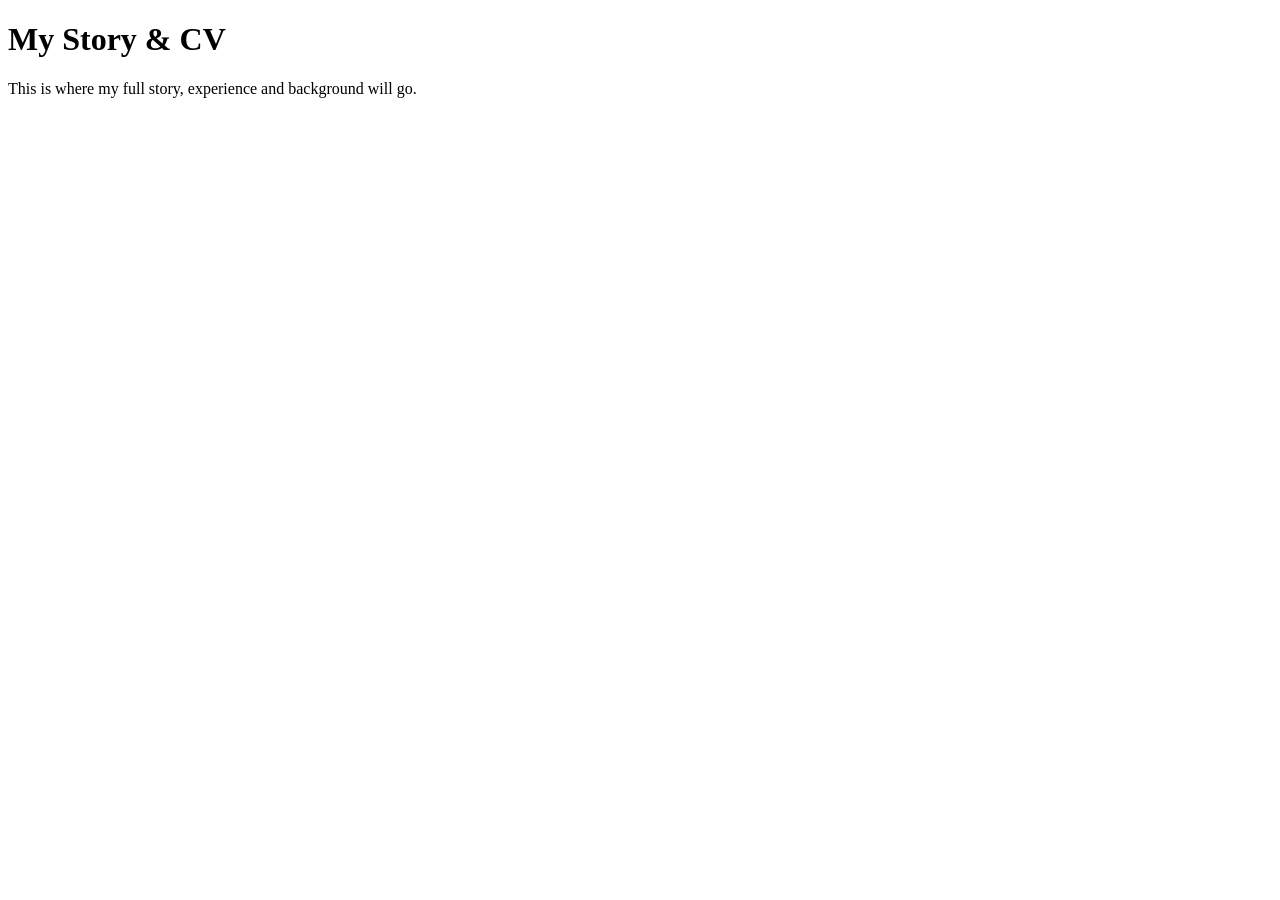
==== about.html @ 66535047 "extra page cv" ====
<!DOCTYPE html>
<html lang="en">
<head>
    <meta charset="UTF-8">
    <meta name="viewport" content="width=device-width, initial-scale=1.0">
    <title>About Me | Christine King</title>
    <link rel="stylesheet" href="style.css">
</head>

<body>

    <h1>My Story & CV</h1>

    <p>This is where my full story, experience and background will go.</p>

</body>
</html>
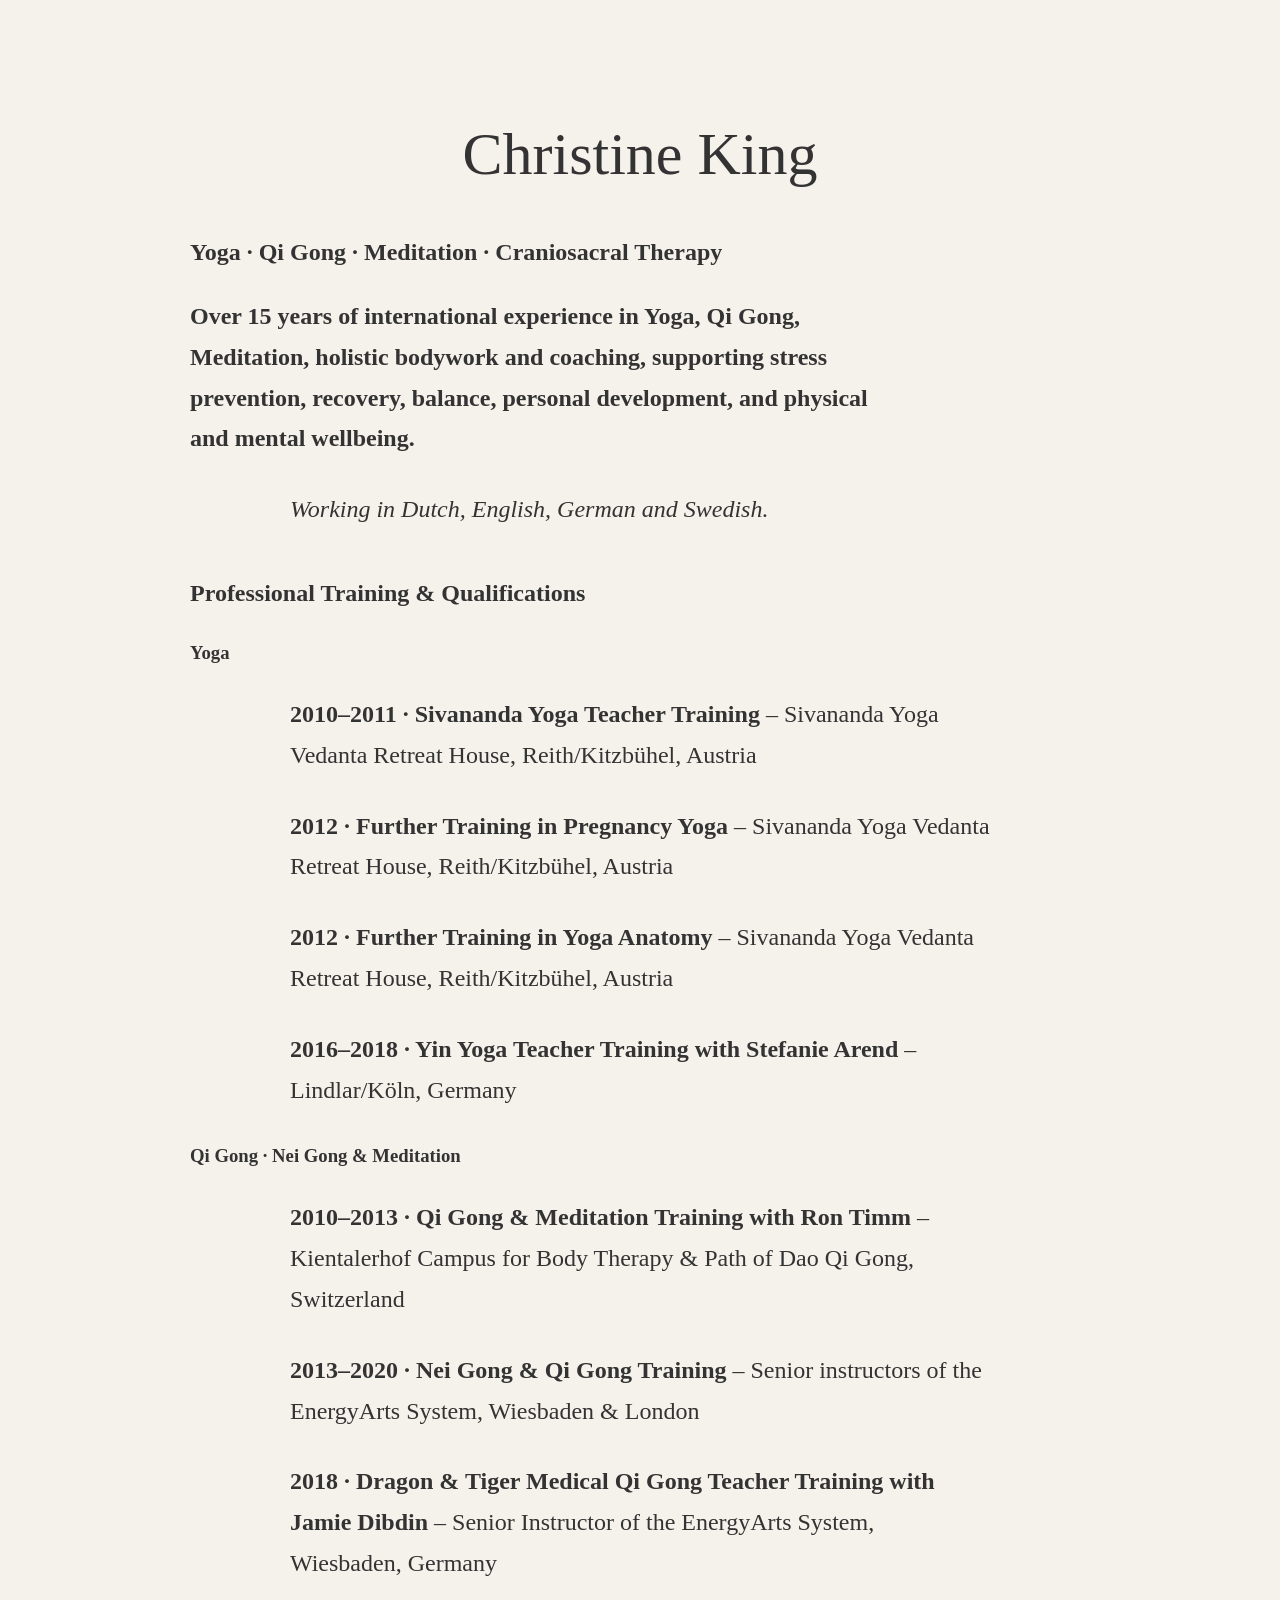
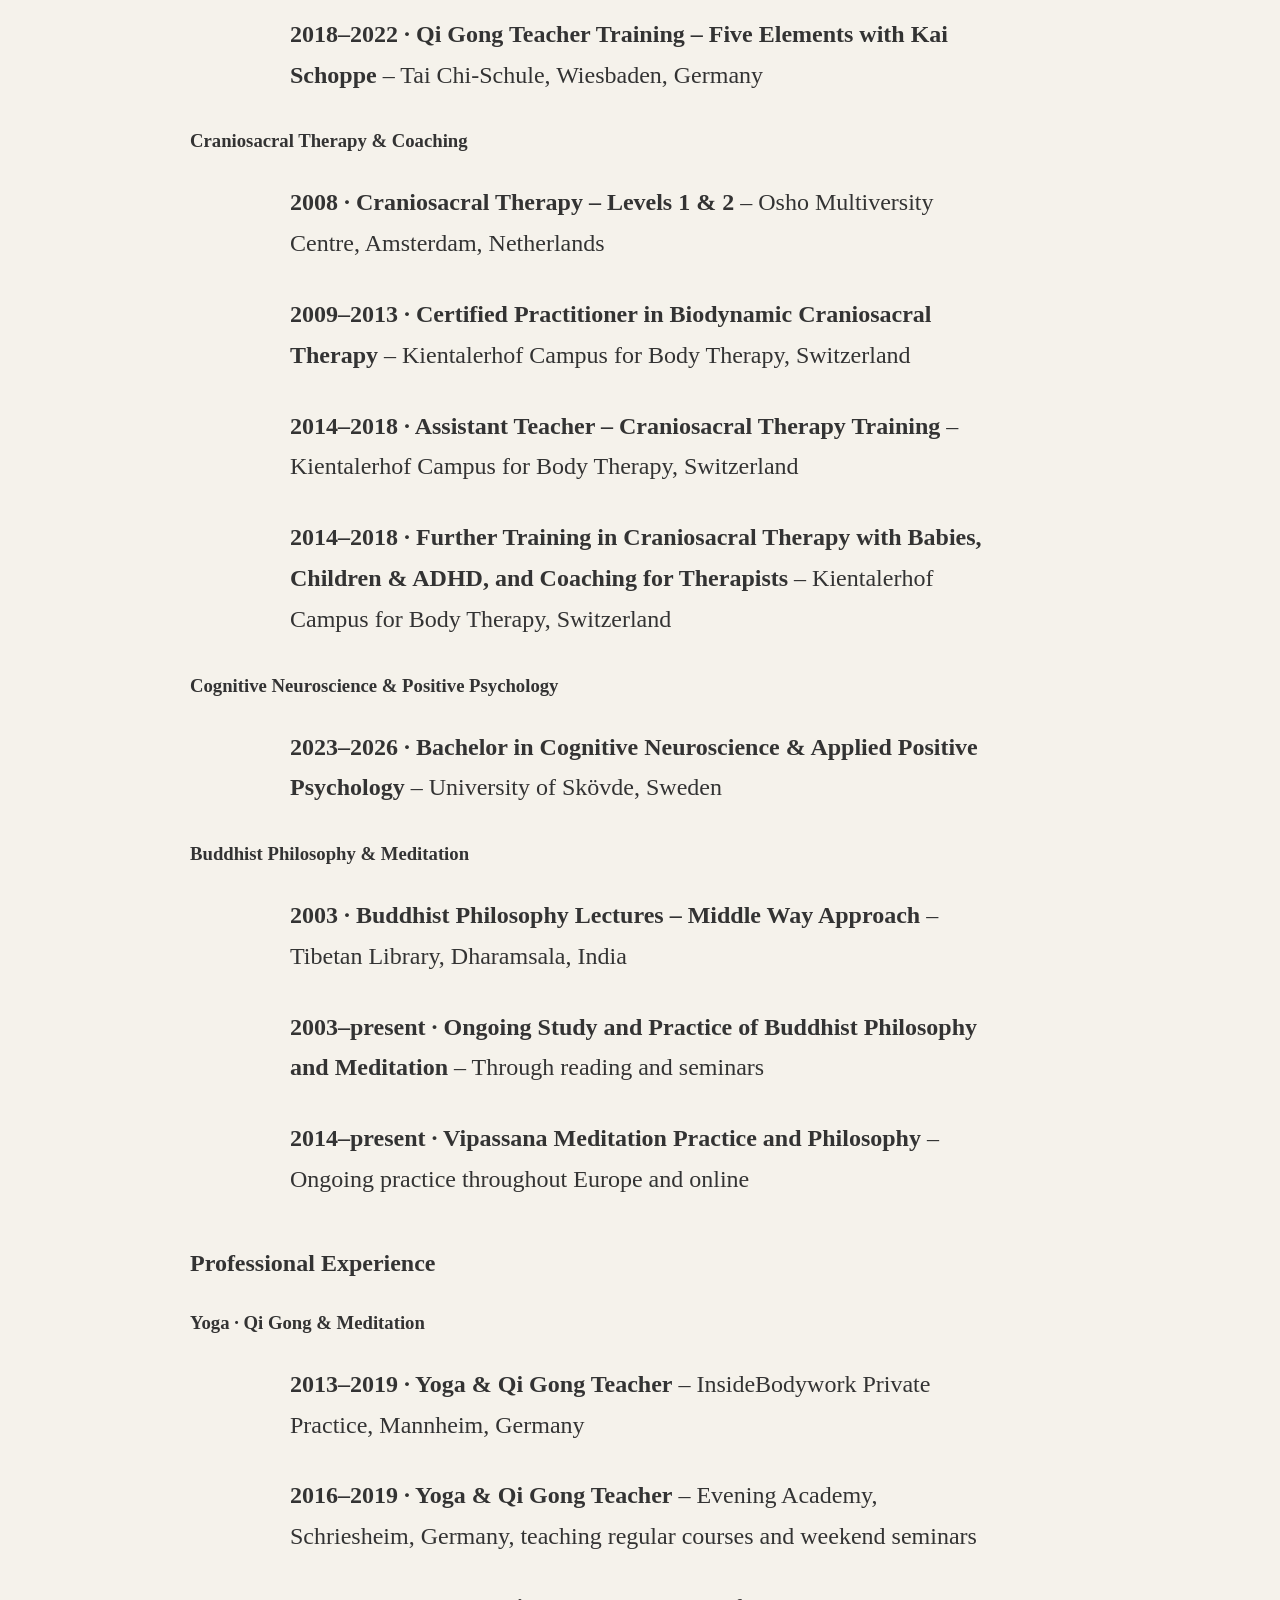
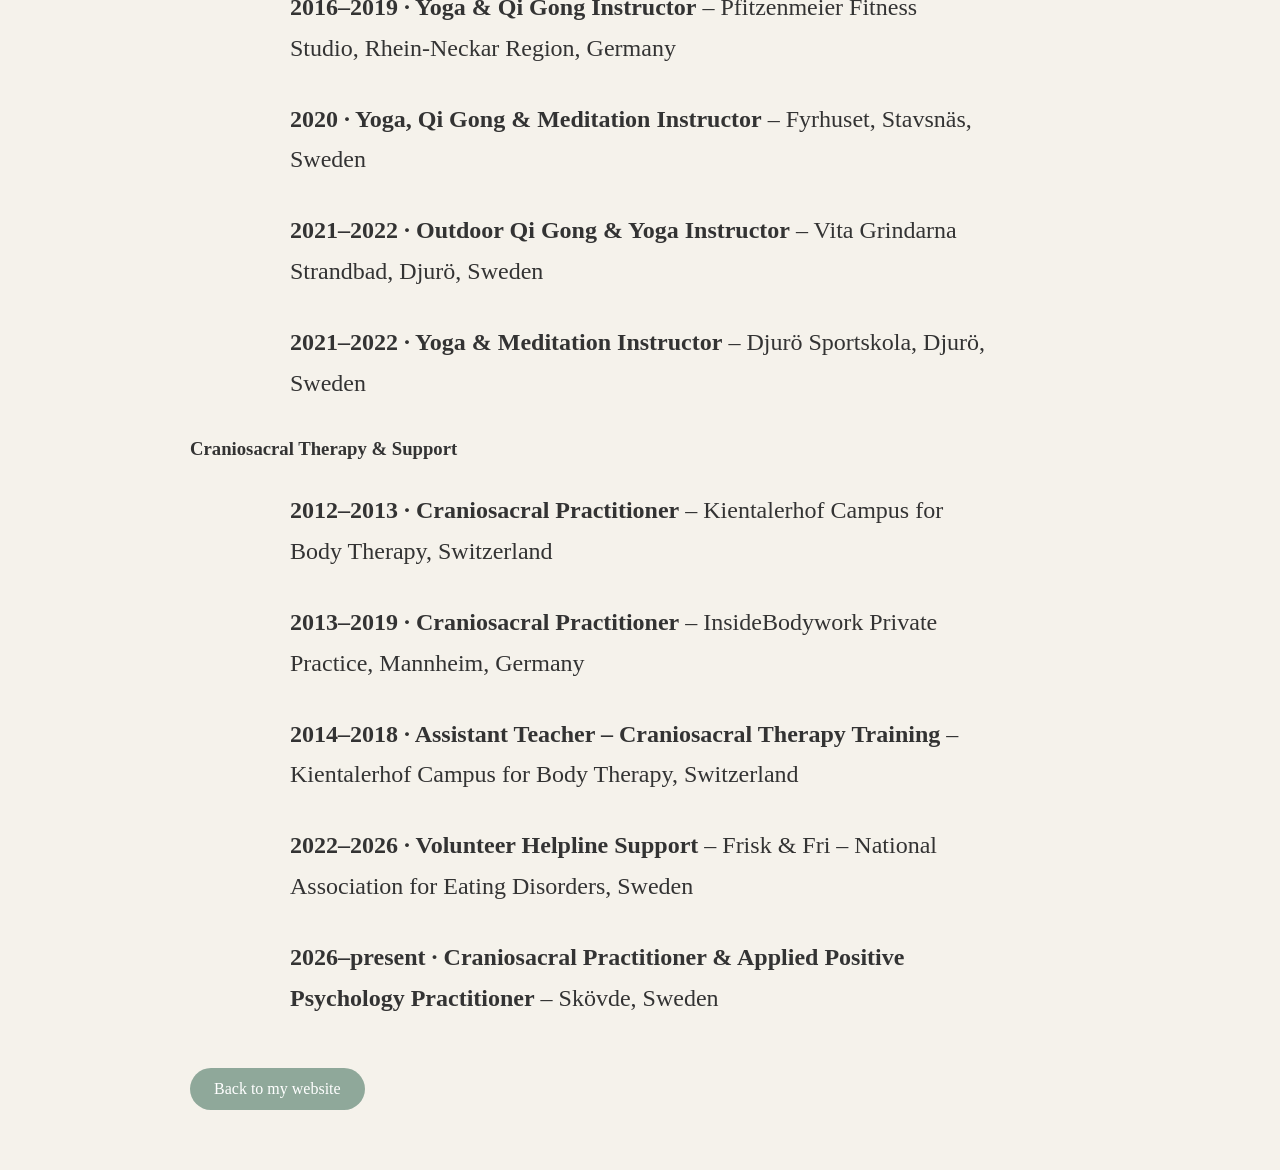
==== commit f96412cb: "cv" ====
--- a/about.html
+++ b/about.html
@@ -3,15 +3,192 @@
 <head>
     <meta charset="UTF-8">
     <meta name="viewport" content="width=device-width, initial-scale=1.0">
-    <title>About Me | Christine King</title>
-    <link rel="stylesheet" href="style.css">
+    <title>My Story & CV | Christine King</title>
+    <link rel="stylesheet" href="css/style.css">
 </head>
 
 <body>
 
-    <h1>My Story & CV</h1>
+    <main class="cv-page">
 
-    <p>This is where my full story, experience and background will go.</p>
+        <h1>Christine King</h1>
+
+        <h2>Yoga · Qi Gong · Meditation · Craniosacral Therapy</h2>
+
+        <p class="cv-intro">
+            <strong>
+                Over 15 years of international experience in Yoga, Qi Gong, Meditation,
+                holistic bodywork and coaching, supporting stress prevention, recovery,
+                balance, personal development, and physical and mental wellbeing.
+            </strong>
+        </p>
+
+        <p><em>Working in Dutch, English, German and Swedish.</em></p>
+
+
+        <h2>Professional Training & Qualifications</h2>
+
+        <h3>Yoga</h3>
+
+        <p>
+            <strong>2010–2011 · Sivananda Yoga Teacher Training</strong> –
+            Sivananda Yoga Vedanta Retreat House, Reith/Kitzbühel, Austria
+        </p>
+
+        <p>
+            <strong>2012 · Further Training in Pregnancy Yoga</strong> –
+            Sivananda Yoga Vedanta Retreat House, Reith/Kitzbühel, Austria
+        </p>
+
+        <p>
+            <strong>2012 · Further Training in Yoga Anatomy</strong> –
+            Sivananda Yoga Vedanta Retreat House, Reith/Kitzbühel, Austria
+        </p>
+
+        <p>
+            <strong>2016–2018 · Yin Yoga Teacher Training with Stefanie Arend</strong> –
+            Lindlar/Köln, Germany
+        </p>
+
+
+        <h3>Qi Gong · Nei Gong & Meditation</h3>
+
+        <p>
+            <strong>2010–2013 · Qi Gong & Meditation Training with Ron Timm</strong> –
+            Kientalerhof Campus for Body Therapy & Path of Dao Qi Gong, Switzerland
+        </p>
+
+        <p>
+            <strong>2013–2020 · Nei Gong & Qi Gong Training</strong> –
+            Senior instructors of the EnergyArts System, Wiesbaden & London
+        </p>
+
+        <p>
+            <strong>2018 · Dragon & Tiger Medical Qi Gong Teacher Training with Jamie Dibdin</strong> –
+            Senior Instructor of the EnergyArts System, Wiesbaden, Germany
+        </p>
+
+        <p>
+            <strong>2018–2022 · Qi Gong Teacher Training – Five Elements with Kai Schoppe</strong> –
+            Tai Chi-Schule, Wiesbaden, Germany
+        </p>
+
+
+        <h3>Craniosacral Therapy & Coaching</h3>
+
+        <p>
+            <strong>2008 · Craniosacral Therapy – Levels 1 & 2</strong> –
+            Osho Multiversity Centre, Amsterdam, Netherlands
+        </p>
+
+        <p>
+            <strong>2009–2013 · Certified Practitioner in Biodynamic Craniosacral Therapy</strong> –
+            Kientalerhof Campus for Body Therapy, Switzerland
+        </p>
+
+        <p>
+            <strong>2014–2018 · Assistant Teacher – Craniosacral Therapy Training</strong> –
+            Kientalerhof Campus for Body Therapy, Switzerland
+        </p>
+
+        <p>
+            <strong>2014–2018 · Further Training in Craniosacral Therapy with Babies, Children & ADHD,
+            and Coaching for Therapists</strong> –
+            Kientalerhof Campus for Body Therapy, Switzerland
+        </p>
+
+
+        <h3>Cognitive Neuroscience & Positive Psychology</h3>
+
+        <p>
+            <strong>2023–2026 · Bachelor in Cognitive Neuroscience & Applied Positive Psychology</strong> –
+            University of Skövde, Sweden
+        </p>
+
+
+        <h3>Buddhist Philosophy & Meditation</h3>
+
+        <p>
+            <strong>2003 · Buddhist Philosophy Lectures – Middle Way Approach</strong> –
+            Tibetan Library, Dharamsala, India
+        </p>
+
+        <p>
+            <strong>2003–present · Ongoing Study and Practice of Buddhist Philosophy and Meditation</strong> –
+            Through reading and seminars
+        </p>
+
+        <p>
+            <strong>2014–present · Vipassana Meditation Practice and Philosophy</strong> –
+            Ongoing practice throughout Europe and online
+        </p>
+
+
+        <h2>Professional Experience</h2>
+
+        <h3>Yoga · Qi Gong & Meditation</h3>
+
+        <p>
+            <strong>2013–2019 · Yoga & Qi Gong Teacher</strong> –
+            InsideBodywork Private Practice, Mannheim, Germany
+        </p>
+
+        <p>
+            <strong>2016–2019 · Yoga & Qi Gong Teacher</strong> –
+            Evening Academy, Schriesheim, Germany, teaching regular courses and weekend seminars
+        </p>
+
+        <p>
+            <strong>2016–2019 · Yoga & Qi Gong Instructor</strong> –
+            Pfitzenmeier Fitness Studio, Rhein-Neckar Region, Germany
+        </p>
+
+        <p>
+            <strong>2020 · Yoga, Qi Gong & Meditation Instructor</strong> –
+            Fyrhuset, Stavsnäs, Sweden
+        </p>
+
+        <p>
+            <strong>2021–2022 · Outdoor Qi Gong & Yoga Instructor</strong> –
+            Vita Grindarna Strandbad, Djurö, Sweden
+        </p>
+
+        <p>
+            <strong>2021–2022 · Yoga & Meditation Instructor</strong> –
+            Djurö Sportskola, Djurö, Sweden
+        </p>
+
+
+        <h3>Craniosacral Therapy & Support</h3>
+
+        <p>
+            <strong>2012–2013 · Craniosacral Practitioner</strong> –
+            Kientalerhof Campus for Body Therapy, Switzerland
+        </p>
+
+        <p>
+            <strong>2013–2019 · Craniosacral Practitioner</strong> –
+            InsideBodywork Private Practice, Mannheim, Germany
+        </p>
+
+        <p>
+            <strong>2014–2018 · Assistant Teacher – Craniosacral Therapy Training</strong> –
+            Kientalerhof Campus for Body Therapy, Switzerland
+        </p>
+
+        <p>
+            <strong>2022–2026 · Volunteer Helpline Support</strong> –
+            Frisk & Fri – National Association for Eating Disorders, Sweden
+        </p>
+
+        <p>
+            <strong>2026–present · Craniosacral Practitioner & Applied Positive Psychology Practitioner</strong> –
+            Skövde, Sweden
+        </p>
+
+        <a href="index.html" class="about-button">Back to my website</a>
+
+    </main>
 
 </body>
 </html>
--- a/css/style.css
+++ b/css/style.css
@@ -0,0 +1,538 @@
+body {
+    margin: 0;
+    background: #f5f2eb;
+    color: #333;
+    font-family: Georgia, serif;
+}
+
+h1 {
+    text-align: center;
+    margin-top: 120px;
+    font-size: 60px;
+    font-weight: normal;
+}
+
+p {
+    width: 700px;
+    max-width: 90%;
+    margin: 30px auto;
+    text-align: center;
+    font-size: 24px;
+    line-height: 1.7;
+}
+
+/* ---------- Navigation ---------- */
+/* ---------- Navigation ---------- */
+
+header {
+    position: fixed;
+    top: 0;
+    width: 100%;
+    background: rgba(248,246,242,0.75);
+    backdrop-filter: blur(8px);
+    box-shadow: 0 2px 12px rgba(0,0,0,0.06);
+    z-index: 1000;
+}
+
+nav {
+    max-width: 1200px;
+    margin: auto;
+    padding: 18px 40px;
+    display: flex;
+    justify-content: space-between;
+    align-items: center;
+    position: relative;
+}
+
+.logo {
+    font-size: 28px;
+    font-weight: 500;
+    color: #2F2F2F;
+}
+
+.menu {
+    display: flex;
+    list-style: none;
+    gap: 35px;
+    margin: 0;
+    padding: 0;
+}
+
+.menu li {
+    list-style: none;
+}
+
+.menu a {
+    text-decoration: none;
+    color: #2F2F2F;
+    font-size: 17px;
+    transition: color .3s;
+}
+
+.menu a:hover {
+    color: #6F8A69;
+}
+
+.menu-toggle {
+    display: none;
+    font-size: 32px;
+    cursor: pointer;
+}
+/* ---------- Dropdown menu ---------- */
+
+.dropdown {
+    position: relative;
+}
+
+.submenu {
+    display: none;
+    position: absolute;
+    top: 100%;
+    left: 0;
+    background: white;
+    min-width: 240px;
+    list-style: none;
+    padding: 10px 0;
+    margin: 0;
+    border-radius: 10px;
+    box-shadow: 0 8px 20px rgba(0,0,0,0.12);
+    z-index: 1000;
+}
+
+.submenu li {
+    padding: 0;
+}
+
+.submenu a {
+    display: block;
+    padding: 12px 20px;
+    color: #2F2F2F;
+    text-decoration: none;
+    font-size: 16px;
+}
+
+.submenu a:hover {
+    background: #f8f5ef;
+    color: #6F8A69;
+}
+
+.dropdown:hover .submenu {
+    display: block;
+}
+@media (max-width:768px){
+
+.dropdown.open .submenu {
+    display: block;
+}
+
+.dropdown > a {
+    cursor: pointer;
+}    
+
+    nav{
+        padding:18px 20px;
+    }
+
+    .menu-toggle{
+        display:block;
+    }
+
+    .menu{
+        display:none;
+        position:absolute;
+        top:70px;
+        left:0;
+        right:0;
+        width:100%;
+        background:#f8f5ef;
+        flex-direction:column;
+        align-items:center;
+        gap:22px;
+        padding:25px 0;
+        box-shadow:0 10px 20px rgba(0,0,0,.08);
+    }
+
+    .menu.active{
+        display:flex;
+    }
+}
+
+.dropdown {
+    width: 100%;
+    text-align: center;
+}
+
+.submenu {
+    position: static;
+    display: none;
+    width: 100%;
+    background: transparent;
+    box-shadow: none;
+    border-radius: 0;
+    padding: 10px 0;
+}
+
+.dropdown.open .submenu {
+    display: block;
+}
+/* ---------- Hero ---------- */
+
+.hero {
+    height: 100vh;
+    background-image: url("../images/hero.jpg");
+    background-size: cover;
+    background-position: center;
+    background-repeat: no-repeat;
+
+    display: flex;
+    flex-direction: column;
+    justify-content: center;
+    align-items: center;
+
+    text-align: center;
+    color: white;
+
+    position: relative;
+}
+
+.hero::before {
+    content: "";
+    position: absolute;
+    inset: 0;
+    background: rgba(0,0,0,0.35);
+    pointer-events: none;
+}
+
+.hero h1,
+.hero p,
+.hero .button {
+    position: relative;
+    z-index: 2;
+}
+
+.button {
+    display: inline-block;
+    margin-top: 35px;
+    padding: 14px 30px;
+    background: #8C7A5B;
+    color: white;
+    text-decoration: none;
+    border-radius: 30px;
+    font-size: 18px;
+    transition: background 0.3s ease;
+}
+
+.button:hover {
+    background: #5b7356;
+}
+
+.about {
+padding: 30px 40px;
+    background: #F7F2EB;
+}
+
+.about h2 {
+    text-align: center;
+    font-size: 42px;
+    margin-bottom: 30px;
+}
+
+.about p {
+    max-width: 800px;
+    margin: 0 auto;
+    text-align: center;
+    font-size: 28px;
+    line-height: 1.8;
+}
+
+.about-container {
+    max-width: 1100px;
+    margin: 0 auto;
+    display: flex;
+    align-items: center;
+    gap: 60px;
+}
+
+.about-image img {
+    width: 220px;
+    height: auto;
+    border-radius: 20px;
+    margin-top: 130px;
+}
+
+.about-text {
+    flex: 1;
+}
+
+/* ---------- How I Work ---------- */
+
+.how {
+    padding: 120px 40px;
+    background: #f8f5ef;
+    text-align: center;
+}
+
+.how h2 {
+    font-size: 48px;
+    margin-bottom: 70px;
+}
+
+.cards {
+    max-width: 1200px;
+    margin: auto;
+    display: flex;
+    gap: 30px;
+    justify-content: center;
+    flex-wrap: wrap;
+}
+
+.card {
+    background: white;
+    width: 320px;
+    padding: 40px 30px;
+    border-radius: 18px;
+    box-shadow: 0 10px 25px rgba(0,0,0,0.08);
+    transition: 0.3s;
+}
+
+.card:hover {
+    transform: translateY(-8px);
+    box-shadow: 0 20px 40px rgba(0,0,0,0.12);
+}
+
+.card h3 {
+    margin-bottom: 20px;
+    font-size: 26px;
+}
+
+.card p {
+    margin: 0;
+    font-size: 18px;
+    line-height: 1.8;
+}
+
+/* ---------- Mobile ---------- */
+/* Hamburger menu */
+@media (max-width: 768px) {
+.about-container {
+    display: flex;
+    flex-direction: column;
+    align-items: center;
+    gap: 30px;
+    width: 100%;
+    max-width: 100%;
+}
+
+.about-image {
+    margin-bottom: 30px;
+}
+
+.about-image img {
+    width: 180px;
+    margin-top: 40px;
+}
+
+.about-text {
+    flex: none;
+    width: 100%;
+    max-width: 100%;
+    padding: 0 20px;
+    box-sizing: border-box;
+}
+
+.about p {
+    width: auto;
+    max-width: 100%;
+    font-size: 22px;
+}
+
+    .cards {
+        flex-direction: column;
+        align-items: center;
+    }
+
+    .card {
+        width: 90%;
+        margin-bottom: 25px;
+    }
+
+    .hero h1 {
+        font-size: 52px;
+    }
+
+    .hero p {
+        width: 90%;
+        font-size: 22px;
+    }
+
+    .button {
+        font-size: 20px;
+        padding: 18px 30px;
+    }
+}
+.construction {
+    text-align: center;
+    font-size: 20px;
+    color: #c5c5c5 !important;
+    margin-top: 30px;
+    font-style: italic;
+    letter-spacing: 0.5px;
+}
+.therapy-section {
+    max-width: 900px;
+    margin: 0 auto;
+    padding: 60px 20px;
+    scroll-margin-top: 0px;
+}
+
+.therapy-image {
+    display: flex;
+    justify-content: center;
+    margin: 40px 0;
+}
+
+.therapy-image img {
+    width: 100%;
+    max-width: 500px;
+    height: auto;
+    border-radius: 12px;
+}
+
+.therapy-content h2 {
+    text-align: center;
+    margin-bottom: 30px;
+}
+
+.therapy-content p {
+    line-height: 1.8;
+    margin-bottom: 22px;
+}
+
+@media (max-width: 768px) {
+
+    .dropdown.open .submenu {
+        display: block;
+    }
+
+}
+
+/* ===== Mobile submenu styling ===== */
+@media (max-width: 768px) {
+
+    .submenu {
+        width: 90%;
+        margin: 10px auto 0;
+        padding: 8px 0;
+        background: #fff;
+        border-radius: 14px;
+        box-shadow: 0 8px 18px rgba(0,0,0,0.08);
+    }
+
+    .submenu li {
+        width: 100%;
+    }
+
+    .submenu a {
+        display: block;
+        padding: 14px 18px;
+        text-align: center;
+        font-size: 16px;
+        color: #444;
+        border-bottom: 1px solid #ececec;
+    }
+
+    .submenu li:last-child a {
+        border-bottom: none;
+    }
+
+    .submenu a:hover {
+        background: #f8f5ef;
+        color: #6F8A69;
+    }
+
+}
+.blog-post{
+    max-width:900px;
+    margin:80px auto;
+    background:white;
+    border-radius:18px;
+    overflow:hidden;
+    box-shadow:0 10px 30px rgba(0,0,0,.08);
+}
+
+.blog-image {
+    width: 50%;
+    display: block;
+    margin: 30px auto;
+    border-radius: 12px;
+}
+
+.blog-post h2{
+    margin:35px 40px 10px;
+    font-size:42px;
+}
+
+.blog-date{
+    margin:0 40px 20px;
+    color:#888;
+    font-style:italic;
+}
+
+.blog-post p{
+    margin:0 40px 30px;
+    line-height:1.8;
+}
+
+.blog-post .button{
+    margin:0 40px 40px;
+    display:inline-block;
+}
+
+.about-button {
+    display: inline-block;
+    margin-top: 20px;
+    padding: 12px 24px;
+    background-color: #8fa89a;
+    color: white;
+    text-decoration: none;
+    border-radius: 25px;
+    font-size: 16px;
+    transition: all 0.3s ease;
+}
+
+.about-button:hover {
+    background-color: #718c7e;
+    transform: translateY(-2px);
+}
+/* CV page */
+.cv-page {
+    max-width: 900px;
+    margin: 60px auto;
+    padding: 0 40px;
+    text-align: left;
+}
+
+.cv-page h1 {
+    text-align: center;
+}
+
+.cv-page h2 {
+    text-align: left;
+    margin-top: 50px;
+}
+
+.cv-page h3 {
+    text-align: left;
+    margin-top: 35px;
+}
+
+.cv-page .cv-intro {
+    text-align: left;
+    max-width: 850px;
+    margin: 30px 0 10px 0;
+}
+
+.cv-page p {
+    text-align: left;
+    line-height: 1.7;
+}
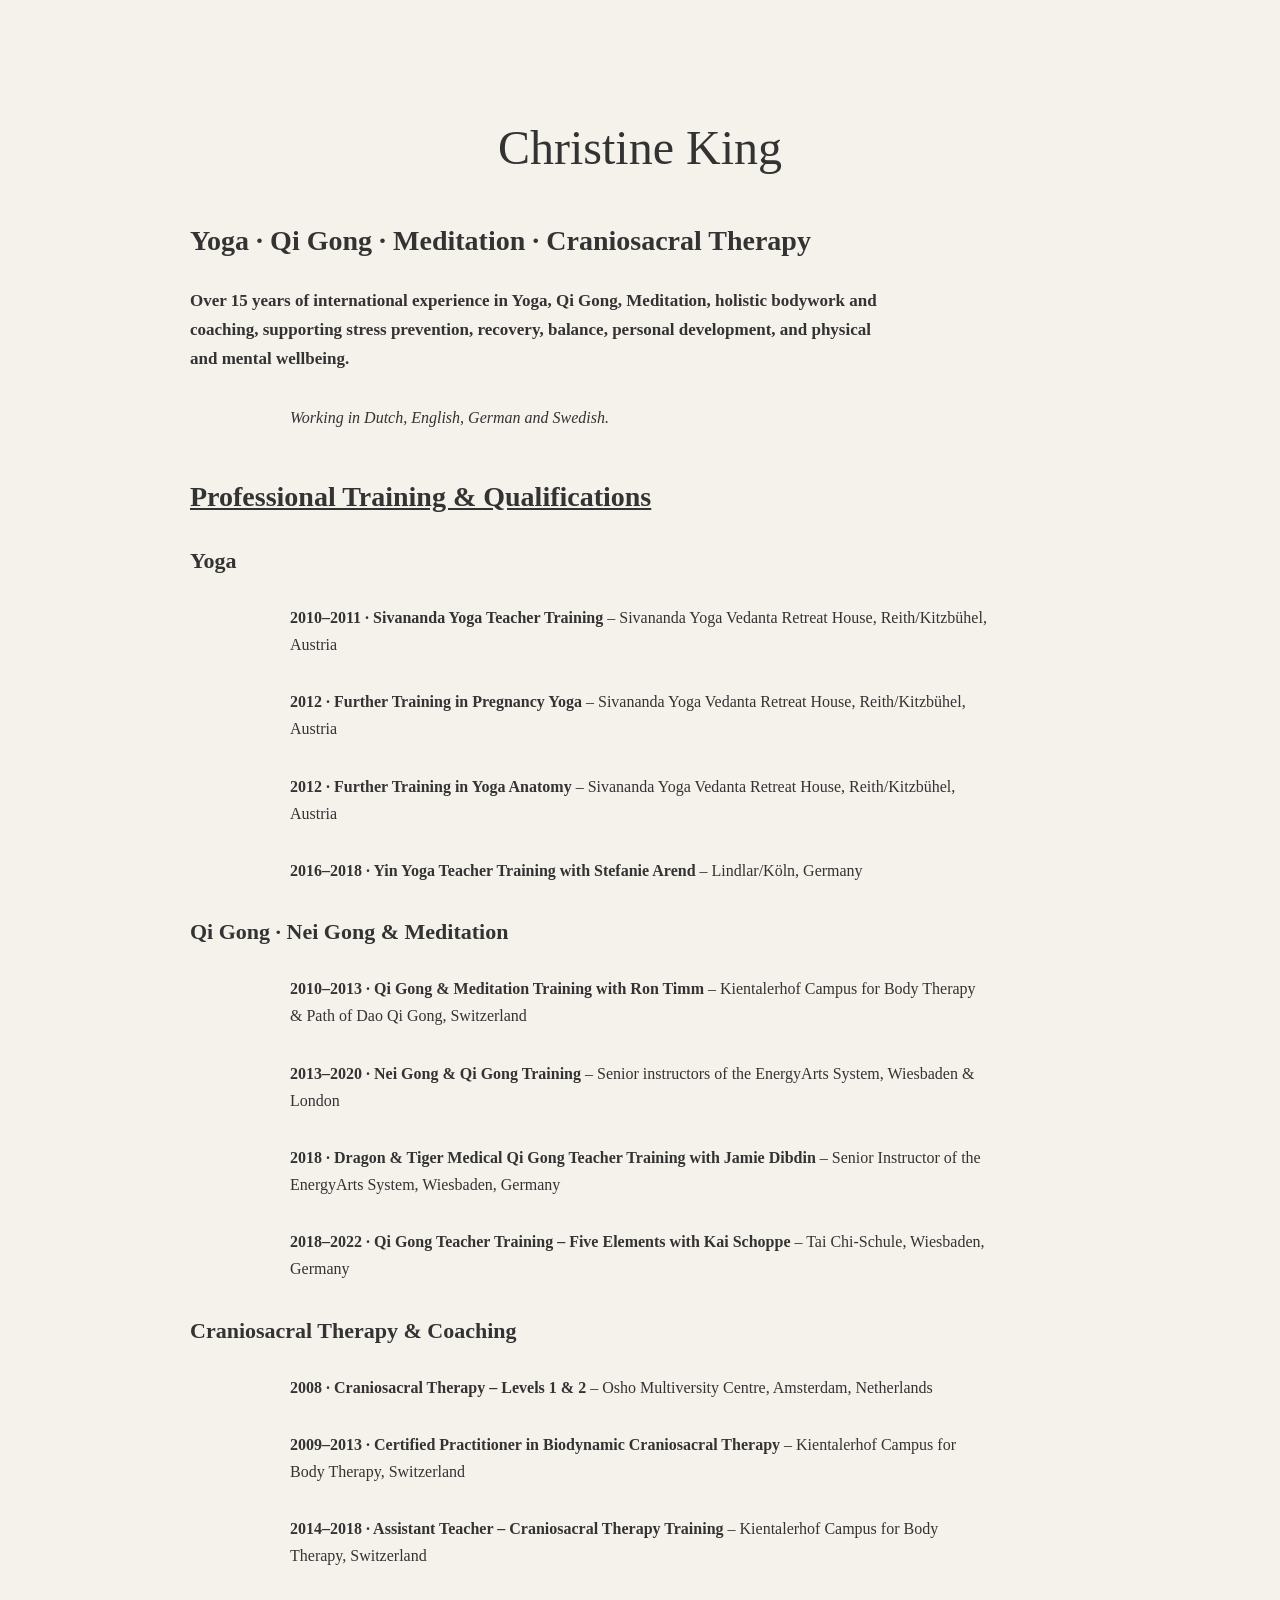
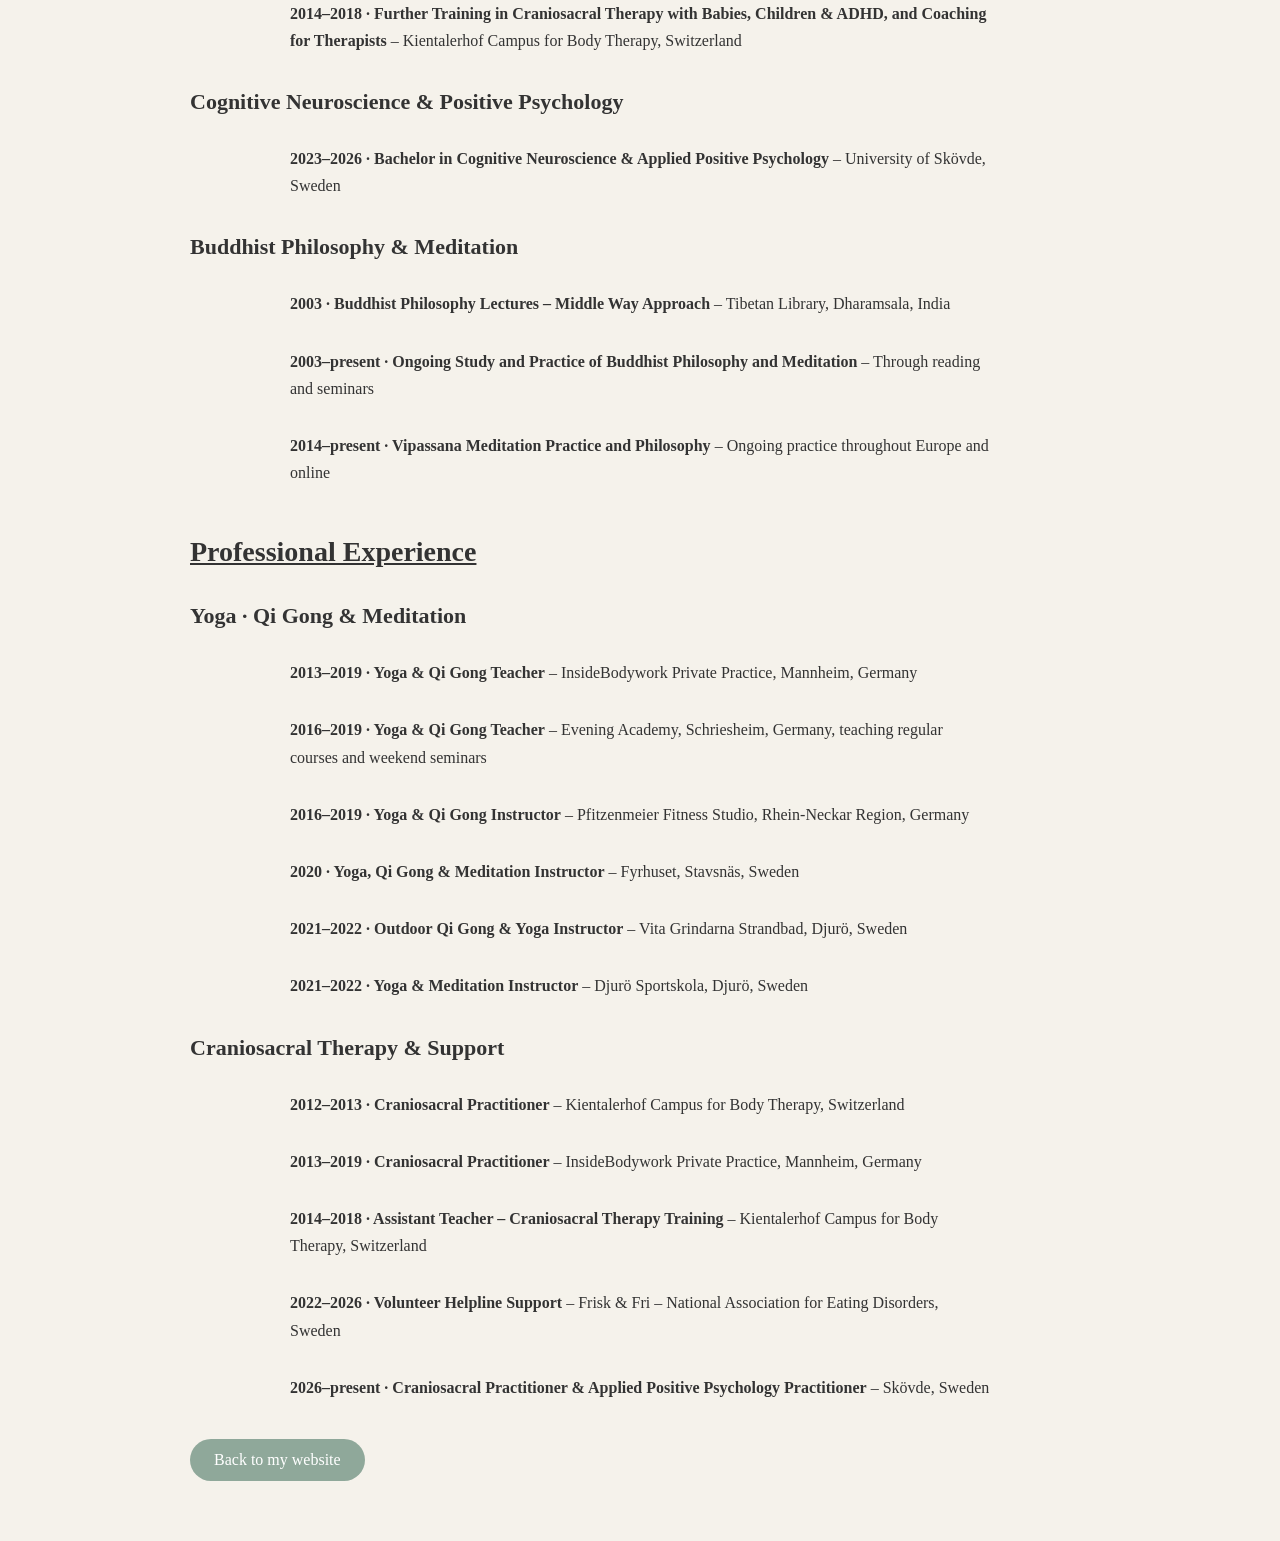
==== commit 5f76eb6a: "subtitle" ====
--- a/about.html
+++ b/about.html
@@ -13,7 +13,7 @@
 
         <h1>Christine King</h1>
 
-        <h2>Yoga · Qi Gong · Meditation · Craniosacral Therapy</h2>
+       <h2 class="cv-subtitle">Yoga · Qi Gong · Meditation · Craniosacral Therapy</h2>
 
         <p class="cv-intro">
             <strong>
--- a/css/style.css
+++ b/css/style.css
@@ -514,25 +514,38 @@
 
 .cv-page h1 {
     text-align: center;
+    font-size: 48px;
+    margin-bottom: 25px;
 }
 
 .cv-page h2 {
     text-align: left;
+    font-size: 28px;
     margin-top: 50px;
+    margin-bottom: 25px;
+        text-decoration: underline;
 }
 
 .cv-page h3 {
     text-align: left;
+    font-size: 22px;
     margin-top: 35px;
+    margin-bottom: 18px;
 }
 
 .cv-page .cv-intro {
     text-align: left;
     max-width: 850px;
     margin: 30px 0 10px 0;
+    font-size: 17px;
 }
 
 .cv-page p {
     text-align: left;
+    font-size: 16px;
     line-height: 1.7;
-}+    margin-bottom: 18px;
+}
+.cv-page h2.cv-subtitle {
+    text-decoration: none !important;
+}
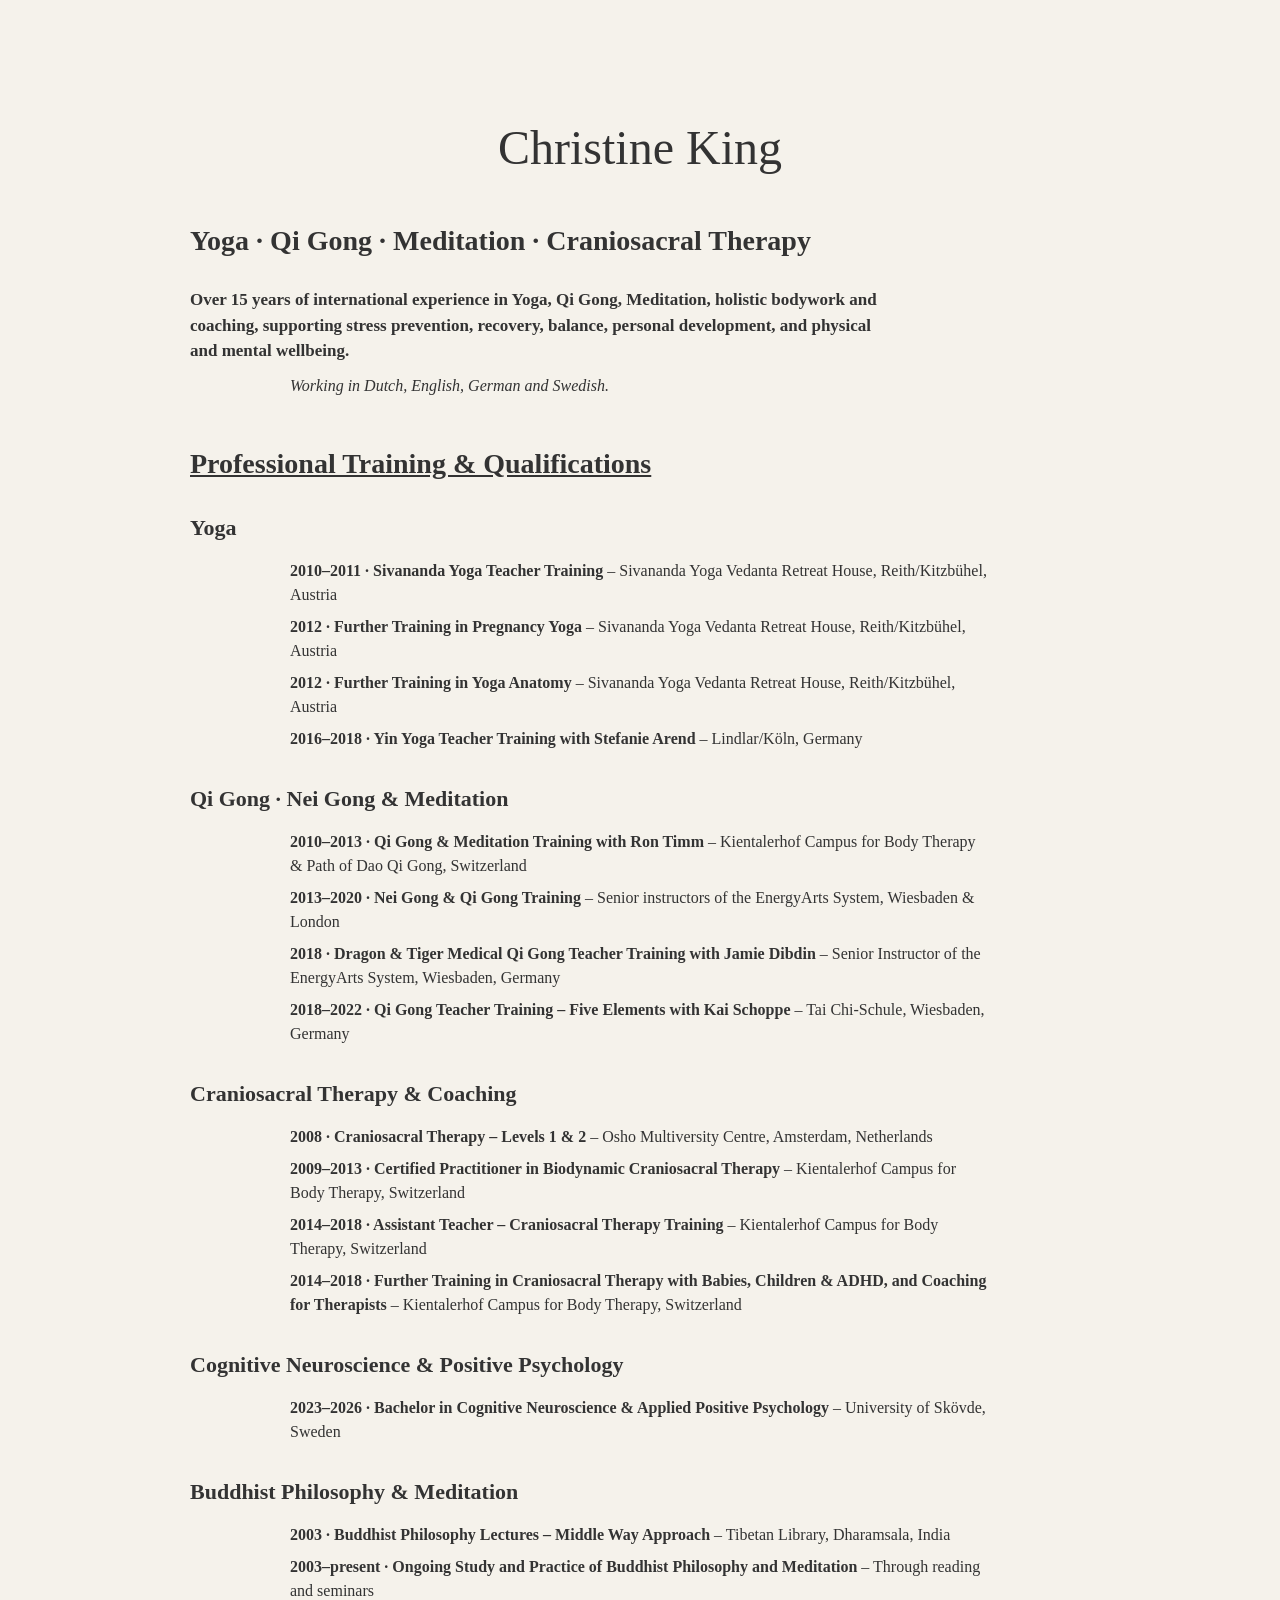
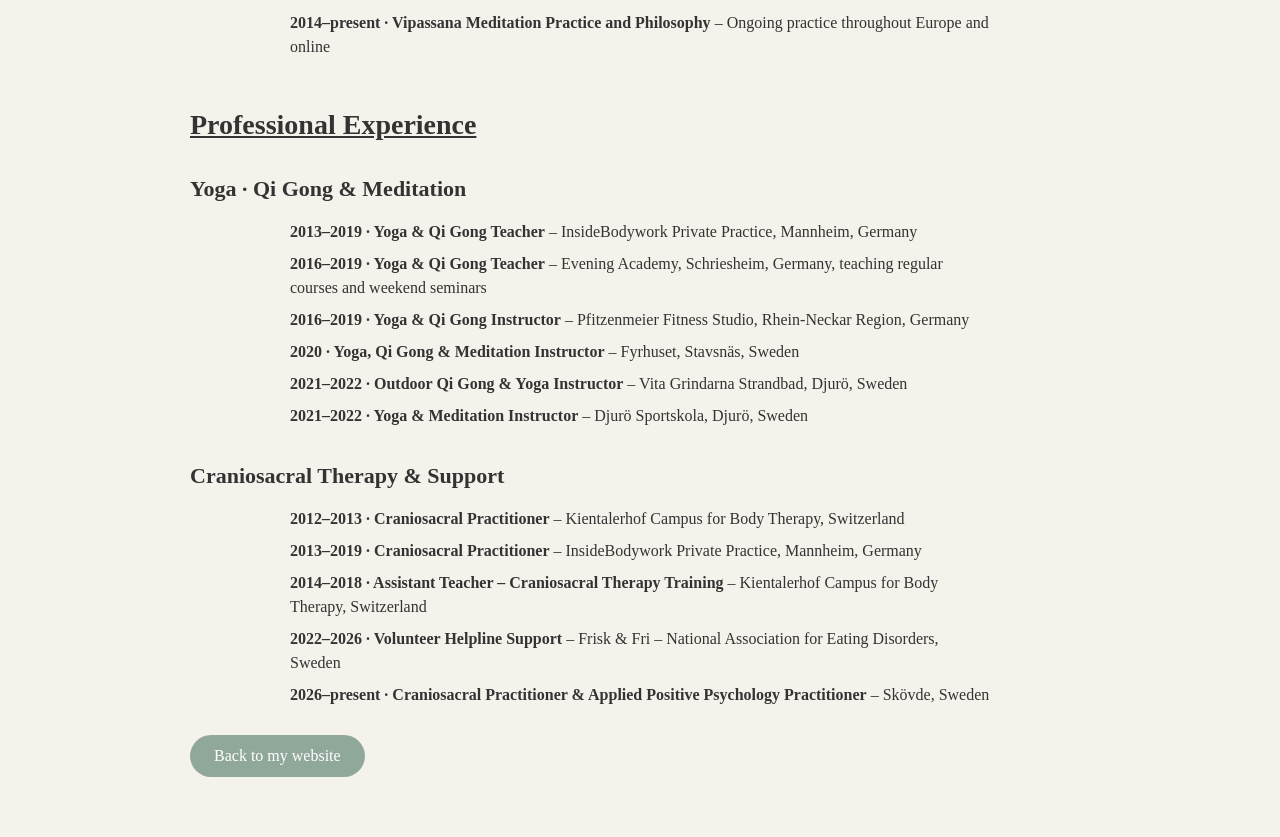
==== commit 85c963ac: "Update about.html" ====
--- a/about.html
+++ b/about.html
@@ -4,7 +4,7 @@
     <meta charset="UTF-8">
     <meta name="viewport" content="width=device-width, initial-scale=1.0">
     <title>My Story & CV | Christine King</title>
-    <link rel="stylesheet" href="css/style.css">
+<link rel="stylesheet" href="css/style.css?v=2">
 </head>
 
 <body>
--- a/css/style.css
+++ b/css/style.css
@@ -543,8 +543,9 @@
 .cv-page p {
     text-align: left;
     font-size: 16px;
-    line-height: 1.7;
-    margin-bottom: 18px;
+    line-height: 1.5;
+    margin-top: 0;
+    margin-bottom: 8px;
 }
 .cv-page h2.cv-subtitle {
     text-decoration: none !important;
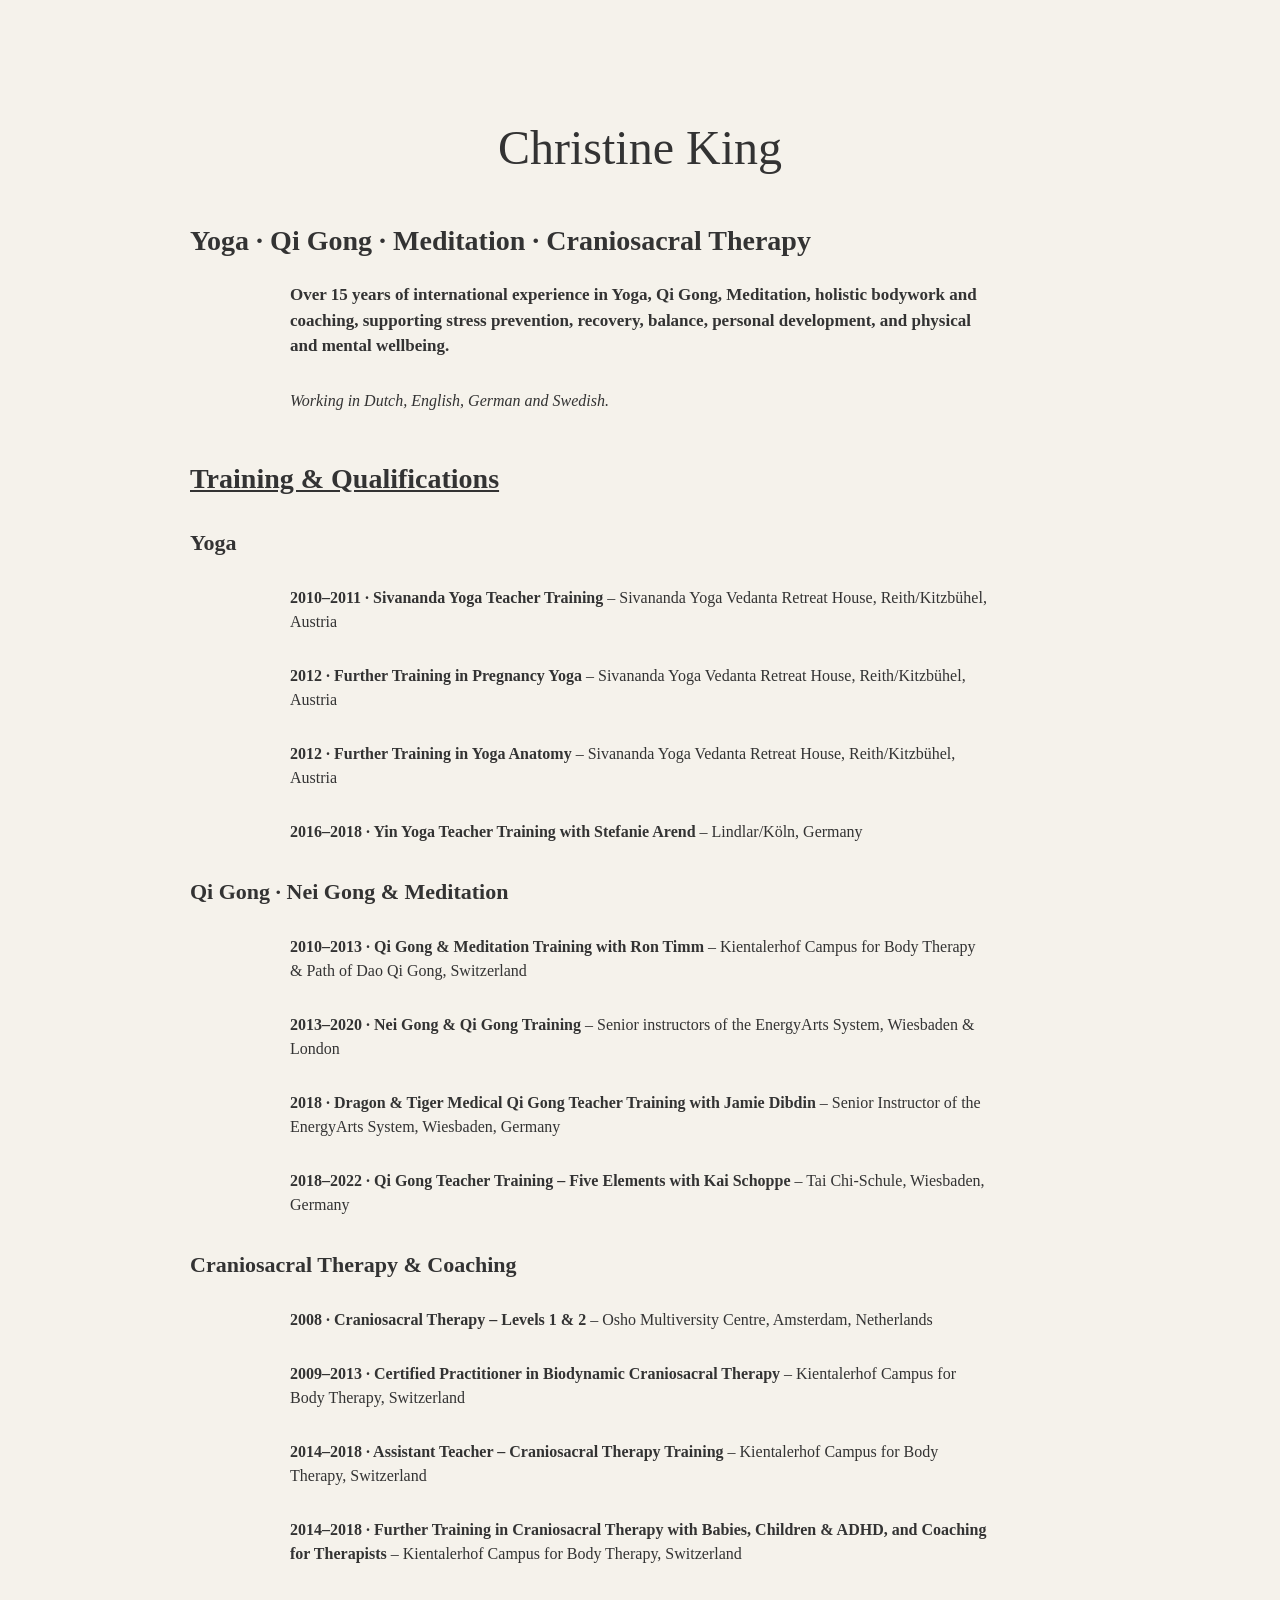
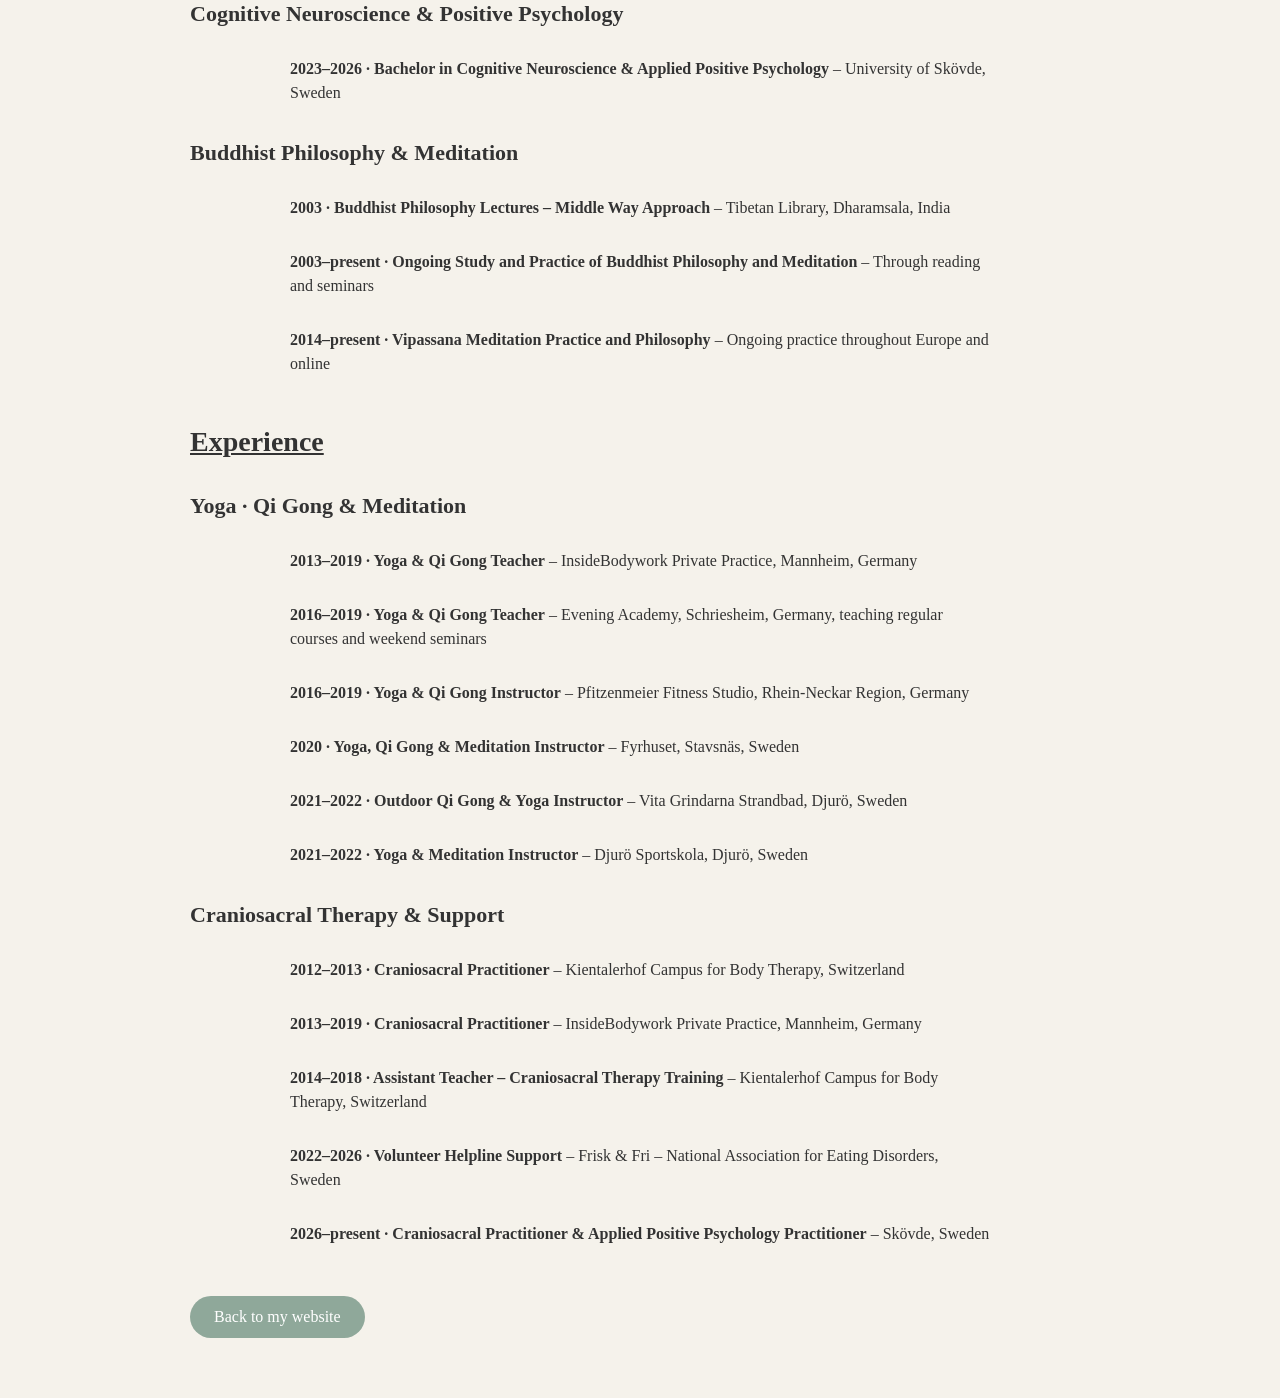
==== commit f3204880: "Update about.html" ====
--- a/about.html
+++ b/about.html
@@ -26,7 +26,7 @@
         <p><em>Working in Dutch, English, German and Swedish.</em></p>
 
 
-        <h2>Professional Training & Qualifications</h2>
+        <h2> Training & Qualifications</h2>
 
         <h3>Yoga</h3>
 
@@ -124,7 +124,7 @@
         </p>
 
 
-        <h2>Professional Experience</h2>
+        <h2>Experience</h2>
 
         <h3>Yoga · Qi Gong & Meditation</h3>
 
--- a/css/style.css
+++ b/css/style.css
@@ -535,18 +535,41 @@
 
 .cv-page .cv-intro {
     text-align: left;
-    max-width: 850px;
-    margin: 30px 0 10px 0;
     font-size: 17px;
+    line-height: 1.5;
+    margin-top: 0;
+    margin-bottom: 8px;
 }
 
 .cv-page p {
     text-align: left;
     font-size: 16px;
     line-height: 1.5;
-    margin-top: 0;
-    margin-bottom: 8px;
+.cv-page p {
+    text-align: left;
+    font-size: 16px;
+    line-height: 1.5;
+    margin: 0 0 8px 0;
+}
 }
 .cv-page h2.cv-subtitle {
     text-decoration: none !important;
 }
+@media (max-width: 768px) {
+    .cv-page .cv-intro {
+        width: 100%;
+        max-width: 100%;
+        box-sizing: border-box;
+    }
+}
+@media (max-width: 768px) {
+    .cv-page {
+        padding: 0 20px;
+    }
+
+    .cv-page .cv-intro {
+        width: 100%;
+        max-width: 100%;
+        box-sizing: border-box;
+    }
+}
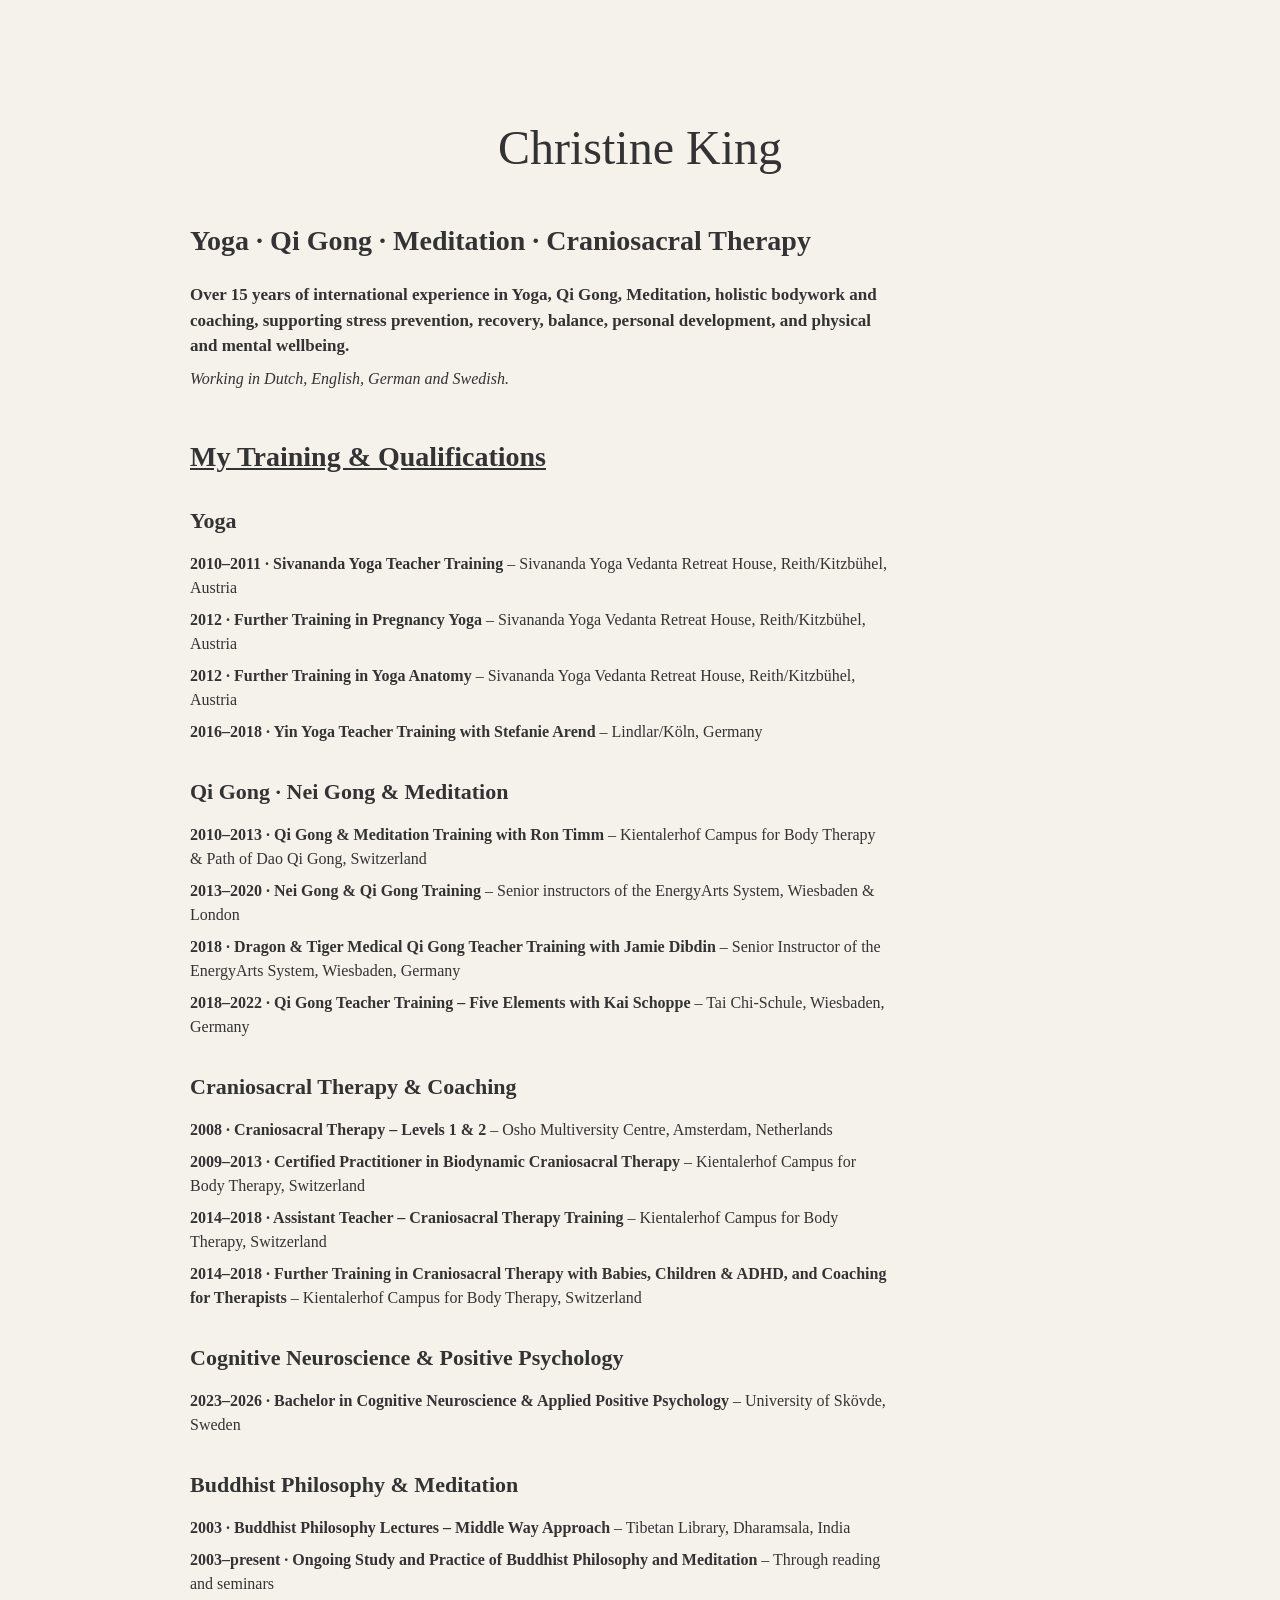
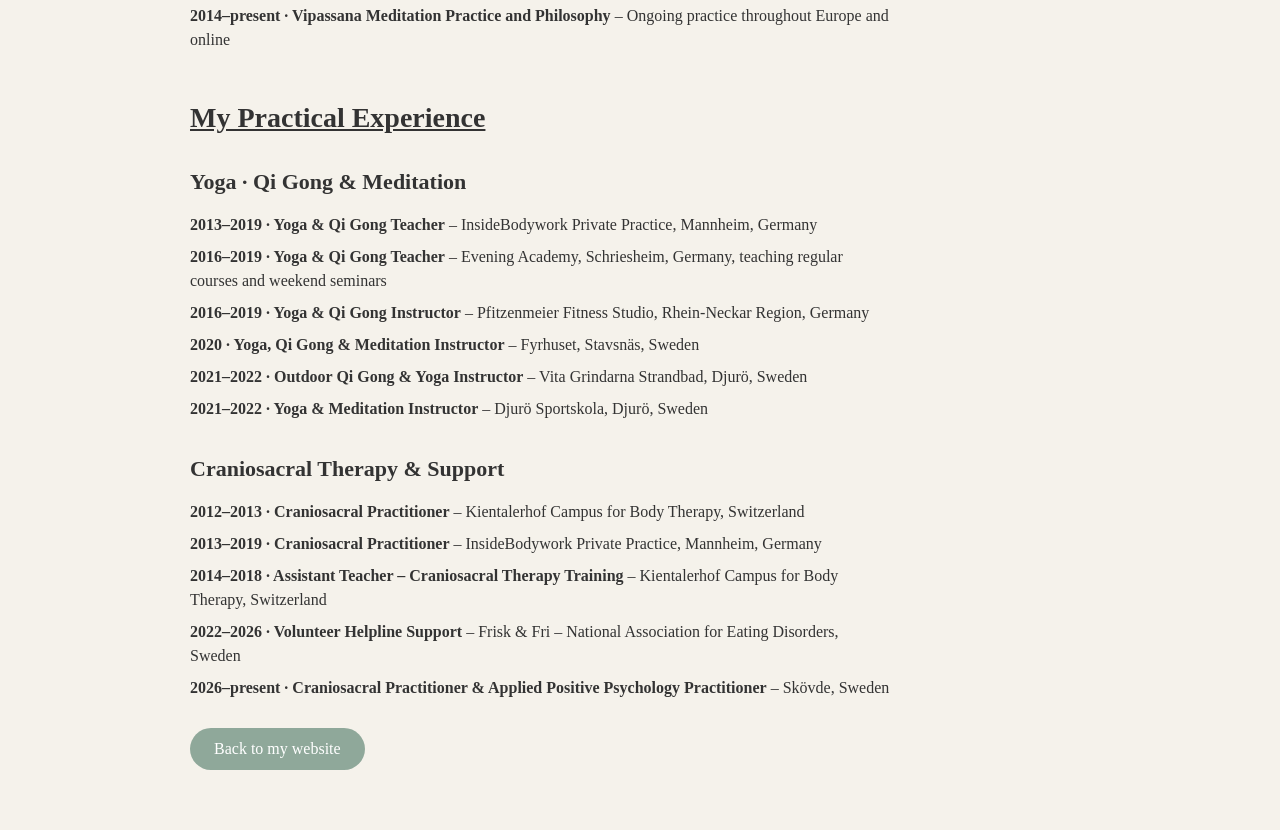
==== commit f1f15ed4: "mm" ====
--- a/about.html
+++ b/about.html
@@ -26,7 +26,7 @@
         <p><em>Working in Dutch, English, German and Swedish.</em></p>
 
 
-        <h2> Training & Qualifications</h2>
+        <h2> My Training & Qualifications</h2>
 
         <h3>Yoga</h3>
 
@@ -124,7 +124,7 @@
         </p>
 
 
-        <h2>Experience</h2>
+        <h2>My Practical Experience</h2>
 
         <h3>Yoga · Qi Gong & Meditation</h3>
 
--- a/css/style.css
+++ b/css/style.css
@@ -540,18 +540,12 @@
     margin-top: 0;
     margin-bottom: 8px;
 }
-
-.cv-page p {
-    text-align: left;
-    font-size: 16px;
-    line-height: 1.5;
 .cv-page p {
     text-align: left;
     font-size: 16px;
     line-height: 1.5;
     margin: 0 0 8px 0;
 }
-}
 .cv-page h2.cv-subtitle {
     text-decoration: none !important;
 }
